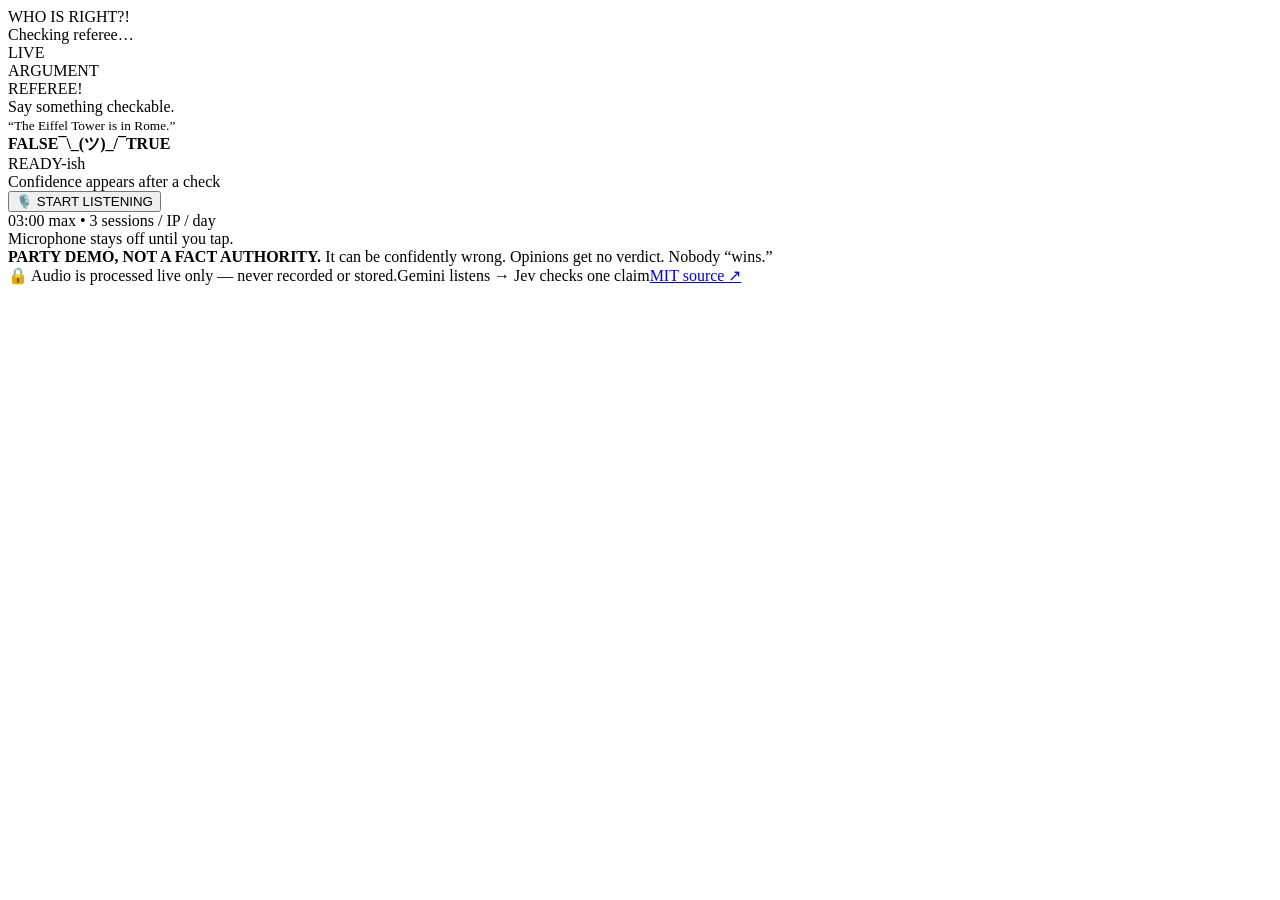
==== public/index.html @ c3a2ad6e "Build realtime argument fact-check demo" ====
<!doctype html><html lang="en"><head><meta charset="utf-8"><meta name="viewport" content="width=device-width,initial-scale=1"><title>Who Is Right?!</title><link rel="stylesheet" href="/style.css"></head>
<body><main>
  <header><div class="logo">WHO IS <span>RIGHT?!</span></div><div class="model" id="model">Checking referee…</div></header>
  <section class="hero">
    <div class="burst">LIVE<br>ARGUMENT<br>REFEREE!</div>
    <div class="bubble" id="bubble">Say something checkable.<br><small>“The Eiffel Tower is in Rome.”</small></div>
  </section>
  <section class="machine" aria-label="truth gauge">
    <div class="labels"><b>FALSE</b><b>¯\_(ツ)_/¯</b><b>TRUE</b></div>
    <div class="gauge"><div class="ticks"></div><div class="needle" id="needle"></div><div class="pin"></div></div>
    <div class="score" id="score">READY-ish</div><div class="confidence" id="confidence">Confidence appears after a check</div>
  </section>
  <section class="controls">
    <button id="start"><span>🎙️</span> START LISTENING</button><button id="stop" hidden>■ STOP THE ARGUMENT</button>
    <div class="timer" id="timer">03:00 max • 3 sessions / IP / day</div>
    <div class="status" id="status">Microphone stays off until you tap.</div>
  </section>
  <section class="tape"><b>PARTY DEMO, NOT A FACT AUTHORITY.</b> It can be confidently wrong. Opinions get no verdict. Nobody “wins.”</section>
  <footer><span>🔒 Audio is processed live only — never recorded or stored.</span><span>Gemini listens → Jev checks one claim</span><a href="https://github.com/fstandhartinger/who-is-right" target="_blank">MIT source ↗</a></footer>
</main><script src="/app.js"></script></body></html>
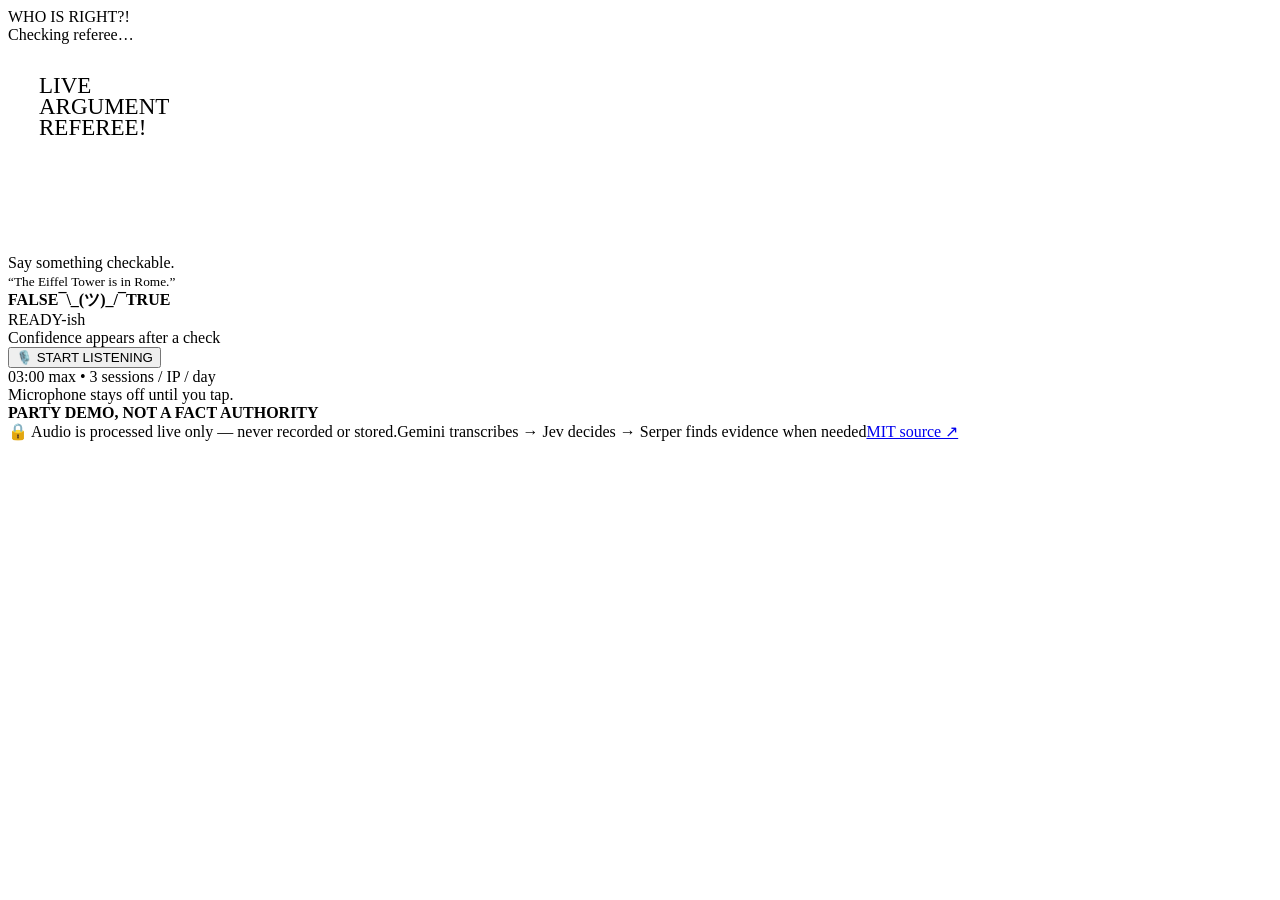
==== commit 0a538247: "Fix live claim assembly and add debug fact checks" ====
--- a/public/index.html
+++ b/public/index.html
@@ -1,4 +1,5 @@
-<!doctype html><html lang="en"><head><meta charset="utf-8"><meta name="viewport" content="width=device-width,initial-scale=1"><title>Who Is Right?!</title><link rel="stylesheet" href="/style.css"></head>
+<!doctype html><html lang="en"><head><meta charset="utf-8"><meta name="viewport" content="width=device-width,initial-scale=1"><title>Who Is Right?!</title><link rel="stylesheet" href="/style.css">
+<style>.burst{z-index:3;width:148px;height:148px;padding:31px;font-size:23px;line-height:.92}.bubble{z-index:2}.debug-panel{margin:22px 0 8px;border:3px solid var(--ink);background:#fff;font-size:12px}.debug-panel summary{cursor:pointer;padding:10px;font-weight:900;background:#dff6ff}.debug-panel article{padding:10px;border-top:2px solid var(--ink)}.debug-panel dl{display:grid;grid-template-columns:105px 1fr;gap:5px;margin-bottom:0}.debug-panel dt{font-weight:900}.debug-panel dd{margin:0;overflow-wrap:anywhere}.debug-panel code{font-size:10px}.debug-panel a{color:#075b93}@media(max-width:560px){.burst{width:120px;height:120px;padding:27px;font-size:18px;line-height:.9}.bubble{padding-left:36px}.debug-panel dl{grid-template-columns:1fr}.debug-panel dt{margin-top:5px}}</style></head>
 <body><main>
   <header><div class="logo">WHO IS <span>RIGHT?!</span></div><div class="model" id="model">Checking referee…</div></header>
   <section class="hero">
@@ -15,6 +16,7 @@
     <div class="timer" id="timer">03:00 max • 3 sessions / IP / day</div>
     <div class="status" id="status">Microphone stays off until you tap.</div>
   </section>
-  <section class="tape"><b>PARTY DEMO, NOT A FACT AUTHORITY.</b> It can be confidently wrong. Opinions get no verdict. Nobody “wins.”</section>
-  <footer><span>🔒 Audio is processed live only — never recorded or stored.</span><span>Gemini listens → Jev checks one claim</span><a href="https://github.com/fstandhartinger/who-is-right" target="_blank">MIT source ↗</a></footer>
+  <section class="tape"><b>PARTY DEMO, NOT A FACT AUTHORITY</b></section>
+  <details class="debug-panel" id="debug-panel" hidden><summary>DEBUG DETAILS</summary><div id="debug-items"><p>Claims appear here with their utterance, search evidence, Jev probabilities, timing, and cost.</p></div></details>
+  <footer><span id="privacy">🔒 Audio is processed live only — never recorded or stored.</span><span>Gemini transcribes → Jev decides → Serper finds evidence when needed</span><a href="https://github.com/fstandhartinger/who-is-right" target="_blank">MIT source ↗</a></footer>
 </main><script src="/app.js"></script></body></html>
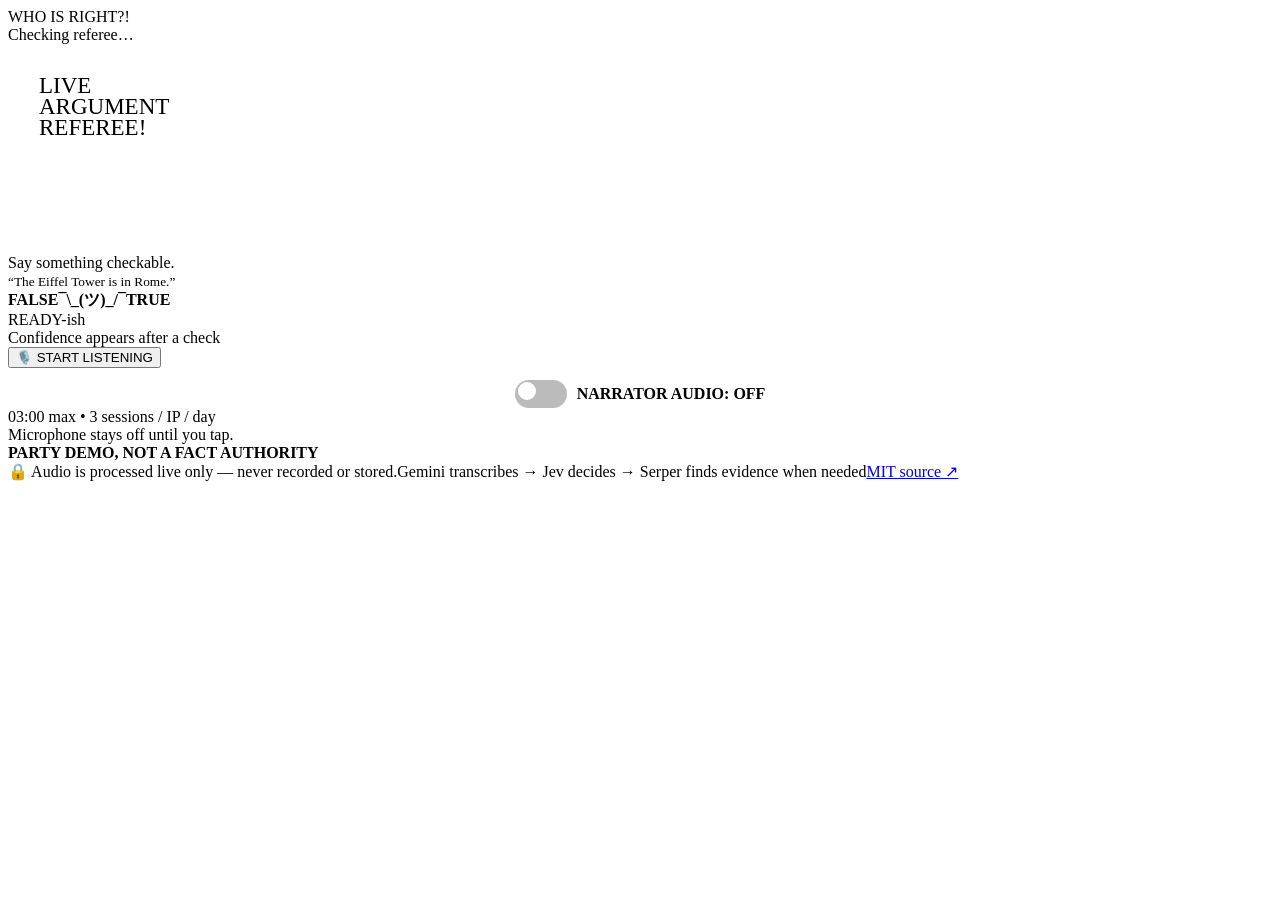
==== commit eae74ccf: "Make narrator audio optional and vary reactions" ====
--- a/public/index.html
+++ b/public/index.html
@@ -1,5 +1,5 @@
 <!doctype html><html lang="en"><head><meta charset="utf-8"><meta name="viewport" content="width=device-width,initial-scale=1"><title>Who Is Right?!</title><link rel="stylesheet" href="/style.css">
-<style>.burst{z-index:3;width:148px;height:148px;padding:31px;font-size:23px;line-height:.92}.bubble{z-index:2}.debug-panel{margin:22px 0 8px;border:3px solid var(--ink);background:#fff;font-size:12px}.debug-panel summary{cursor:pointer;padding:10px;font-weight:900;background:#dff6ff}.debug-panel article{padding:10px;border-top:2px solid var(--ink)}.debug-panel dl{display:grid;grid-template-columns:105px 1fr;gap:5px;margin-bottom:0}.debug-panel dt{font-weight:900}.debug-panel dd{margin:0;overflow-wrap:anywhere}.debug-panel code{font-size:10px}.debug-panel a{color:#075b93}@media(max-width:560px){.burst{width:120px;height:120px;padding:27px;font-size:18px;line-height:.9}.bubble{padding-left:36px}.debug-panel dl{grid-template-columns:1fr}.debug-panel dt{margin-top:5px}}</style></head>
+<style>.burst{z-index:3;width:148px;height:148px;padding:31px;font-size:23px;line-height:.92}.bubble{z-index:2}.voice-toggle{display:flex;align-items:center;justify-content:center;gap:10px;margin:12px auto 0;font-weight:900;cursor:pointer}.voice-toggle input{position:absolute;opacity:0}.voice-toggle .switch{width:52px;height:28px;border:3px solid var(--ink);border-radius:20px;background:#bbb;position:relative;box-shadow:2px 2px 0 var(--ink)}.voice-toggle .switch:after{content:"";position:absolute;width:18px;height:18px;left:3px;top:2px;border:2px solid var(--ink);border-radius:50%;background:#fff;transition:.16s}.voice-toggle input:checked+.switch{background:#ffd43b}.voice-toggle input:checked+.switch:after{transform:translateX(23px)}.voice-toggle input:focus-visible+.switch{outline:3px solid #075b93;outline-offset:3px}.debug-panel{margin:22px 0 8px;border:3px solid var(--ink);background:#fff;font-size:12px}.debug-panel summary{cursor:pointer;padding:10px;font-weight:900;background:#dff6ff}.debug-panel article{padding:10px;border-top:2px solid var(--ink)}.debug-panel dl{display:grid;grid-template-columns:105px 1fr;gap:5px;margin-bottom:0}.debug-panel dt{font-weight:900}.debug-panel dd{margin:0;overflow-wrap:anywhere}.debug-panel code{font-size:10px}.debug-panel a{color:#075b93}@media(max-width:560px){.burst{width:120px;height:120px;padding:27px;font-size:18px;line-height:.9}.bubble{padding-left:36px}.debug-panel dl{grid-template-columns:1fr}.debug-panel dt{margin-top:5px}}</style></head>
 <body><main>
   <header><div class="logo">WHO IS <span>RIGHT?!</span></div><div class="model" id="model">Checking referee…</div></header>
   <section class="hero">
@@ -13,6 +13,7 @@
   </section>
   <section class="controls">
     <button id="start"><span>🎙️</span> START LISTENING</button><button id="stop" hidden>■ STOP THE ARGUMENT</button>
+    <label class="voice-toggle" for="narrator"><input id="narrator" type="checkbox" role="switch"><span class="switch" aria-hidden="true"></span><span>NARRATOR AUDIO: <b id="narrator-state">OFF</b></span></label>
     <div class="timer" id="timer">03:00 max • 3 sessions / IP / day</div>
     <div class="status" id="status">Microphone stays off until you tap.</div>
   </section>
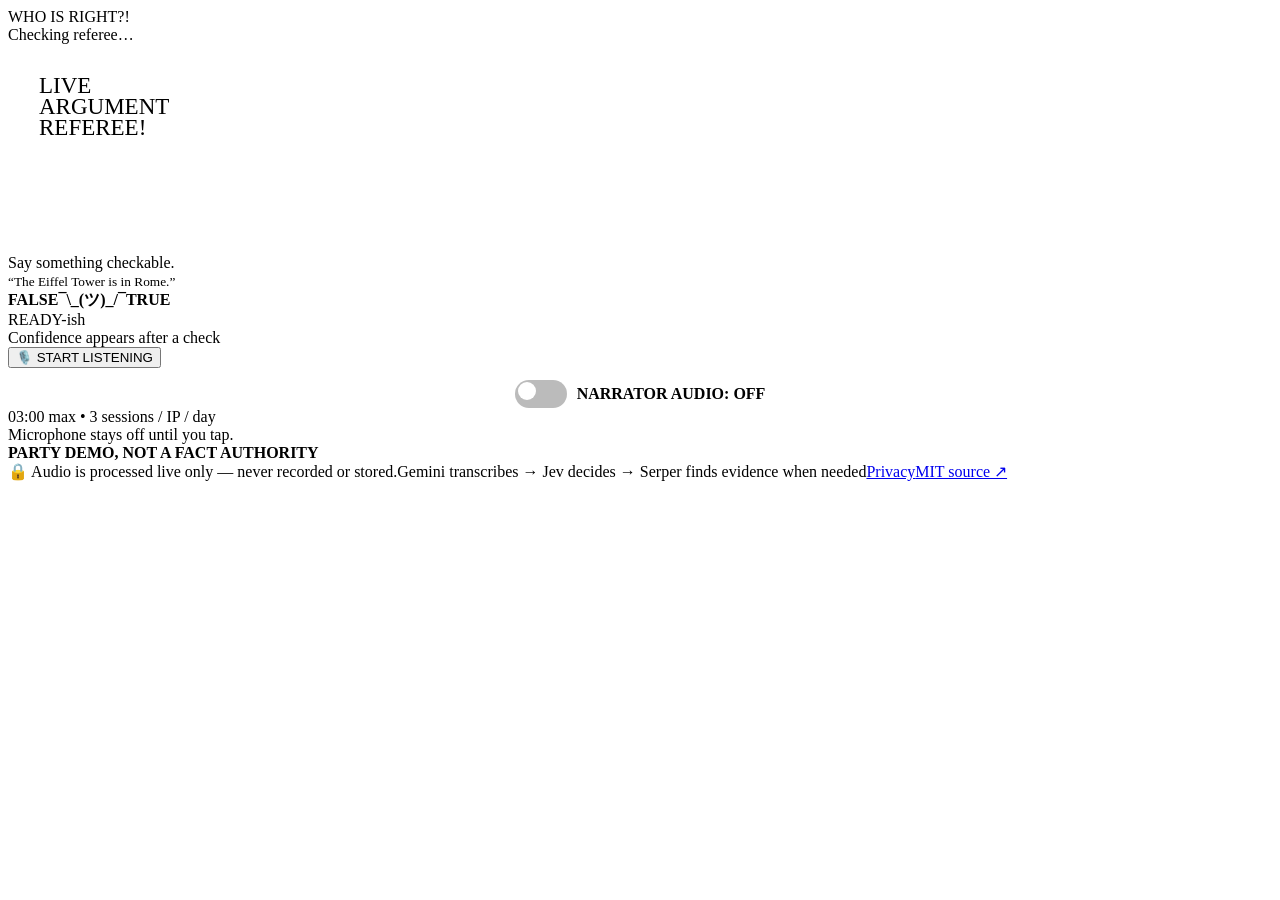
==== commit d25ec781: "feat: add Umami analytics and visit counter" ====
--- a/public/index.html
+++ b/public/index.html
@@ -1,4 +1,4 @@
-<!doctype html><html lang="en"><head><meta charset="utf-8"><meta name="viewport" content="width=device-width,initial-scale=1"><title>Who Is Right?!</title><link rel="stylesheet" href="/style.css">
+<!doctype html><html lang="en"><head><meta charset="utf-8"><meta name="viewport" content="width=device-width,initial-scale=1"><title>Who Is Right?!</title><link rel="icon" href="/favicon.svg" type="image/svg+xml"><link rel="stylesheet" href="/style.css">
 <style>.burst{z-index:3;width:148px;height:148px;padding:31px;font-size:23px;line-height:.92}.bubble{z-index:2}.voice-toggle{display:flex;align-items:center;justify-content:center;gap:10px;margin:12px auto 0;font-weight:900;cursor:pointer}.voice-toggle input{position:absolute;opacity:0}.voice-toggle .switch{width:52px;height:28px;border:3px solid var(--ink);border-radius:20px;background:#bbb;position:relative;box-shadow:2px 2px 0 var(--ink)}.voice-toggle .switch:after{content:"";position:absolute;width:18px;height:18px;left:3px;top:2px;border:2px solid var(--ink);border-radius:50%;background:#fff;transition:.16s}.voice-toggle input:checked+.switch{background:#ffd43b}.voice-toggle input:checked+.switch:after{transform:translateX(23px)}.voice-toggle input:focus-visible+.switch{outline:3px solid #075b93;outline-offset:3px}.debug-panel{margin:22px 0 8px;border:3px solid var(--ink);background:#fff;font-size:12px}.debug-panel summary{cursor:pointer;padding:10px;font-weight:900;background:#dff6ff}.debug-panel article{padding:10px;border-top:2px solid var(--ink)}.debug-panel dl{display:grid;grid-template-columns:105px 1fr;gap:5px;margin-bottom:0}.debug-panel dt{font-weight:900}.debug-panel dd{margin:0;overflow-wrap:anywhere}.debug-panel code{font-size:10px}.debug-panel a{color:#075b93}@media(max-width:560px){.burst{width:120px;height:120px;padding:27px;font-size:18px;line-height:.9}.bubble{padding-left:36px}.debug-panel dl{grid-template-columns:1fr}.debug-panel dt{margin-top:5px}}</style></head>
 <body><main>
   <header><div class="logo">WHO IS <span>RIGHT?!</span></div><div class="model" id="model">Checking referee…</div></header>
@@ -9,15 +9,15 @@
   <section class="machine" aria-label="truth gauge">
     <div class="labels"><b>FALSE</b><b>¯\_(ツ)_/¯</b><b>TRUE</b></div>
     <div class="gauge"><div class="ticks"></div><div class="needle" id="needle"></div><div class="pin"></div></div>
-    <div class="score" id="score">READY-ish</div><div class="confidence" id="confidence">Confidence appears after a check</div>
+    <div class="score" id="score" aria-live="polite">READY-ish</div><div class="confidence" id="confidence">Confidence appears after a check</div>
   </section>
   <section class="controls">
     <button id="start"><span>🎙️</span> START LISTENING</button><button id="stop" hidden>■ STOP THE ARGUMENT</button>
     <label class="voice-toggle" for="narrator"><input id="narrator" type="checkbox" role="switch"><span class="switch" aria-hidden="true"></span><span>NARRATOR AUDIO: <b id="narrator-state">OFF</b></span></label>
     <div class="timer" id="timer">03:00 max • 3 sessions / IP / day</div>
-    <div class="status" id="status">Microphone stays off until you tap.</div>
+    <div class="status" id="status" role="status" aria-live="polite">Microphone stays off until you tap.</div>
   </section>
   <section class="tape"><b>PARTY DEMO, NOT A FACT AUTHORITY</b></section>
   <details class="debug-panel" id="debug-panel" hidden><summary>DEBUG DETAILS</summary><div id="debug-items"><p>Claims appear here with their utterance, search evidence, Jev probabilities, timing, and cost.</p></div></details>
-  <footer><span id="privacy">🔒 Audio is processed live only — never recorded or stored.</span><span>Gemini transcribes → Jev decides → Serper finds evidence when needed</span><a href="https://github.com/fstandhartinger/who-is-right" target="_blank">MIT source ↗</a></footer>
-</main><script src="/app.js"></script></body></html>
+  <footer><span id="privacy">🔒 Audio is processed live only — never recorded or stored.</span><span>Gemini transcribes → Jev decides → Serper finds evidence when needed</span><span id="visit-counter" aria-live="polite" hidden></span><a href="/privacy.html">Privacy</a><a href="https://github.com/fstandhartinger/who-is-right" target="_blank">MIT source ↗</a></footer>
+</main><script defer src="https://bh-analytics.app.mintapis.com/script.js" data-website-id="bf00c485-f903-4307-ac86-497ab94a5b97" data-domains="who-is-right.app.mintapis.com" integrity="sha384-ZMxgpYfO/phGz4GiYTIZhcauuGKTb2onmOB5gsiigjmBR38DGAmIna5J1Y/dM/13" crossorigin="anonymous"></script><script defer src="/analytics-counter.js"></script><script src="/app.js"></script></body></html>
